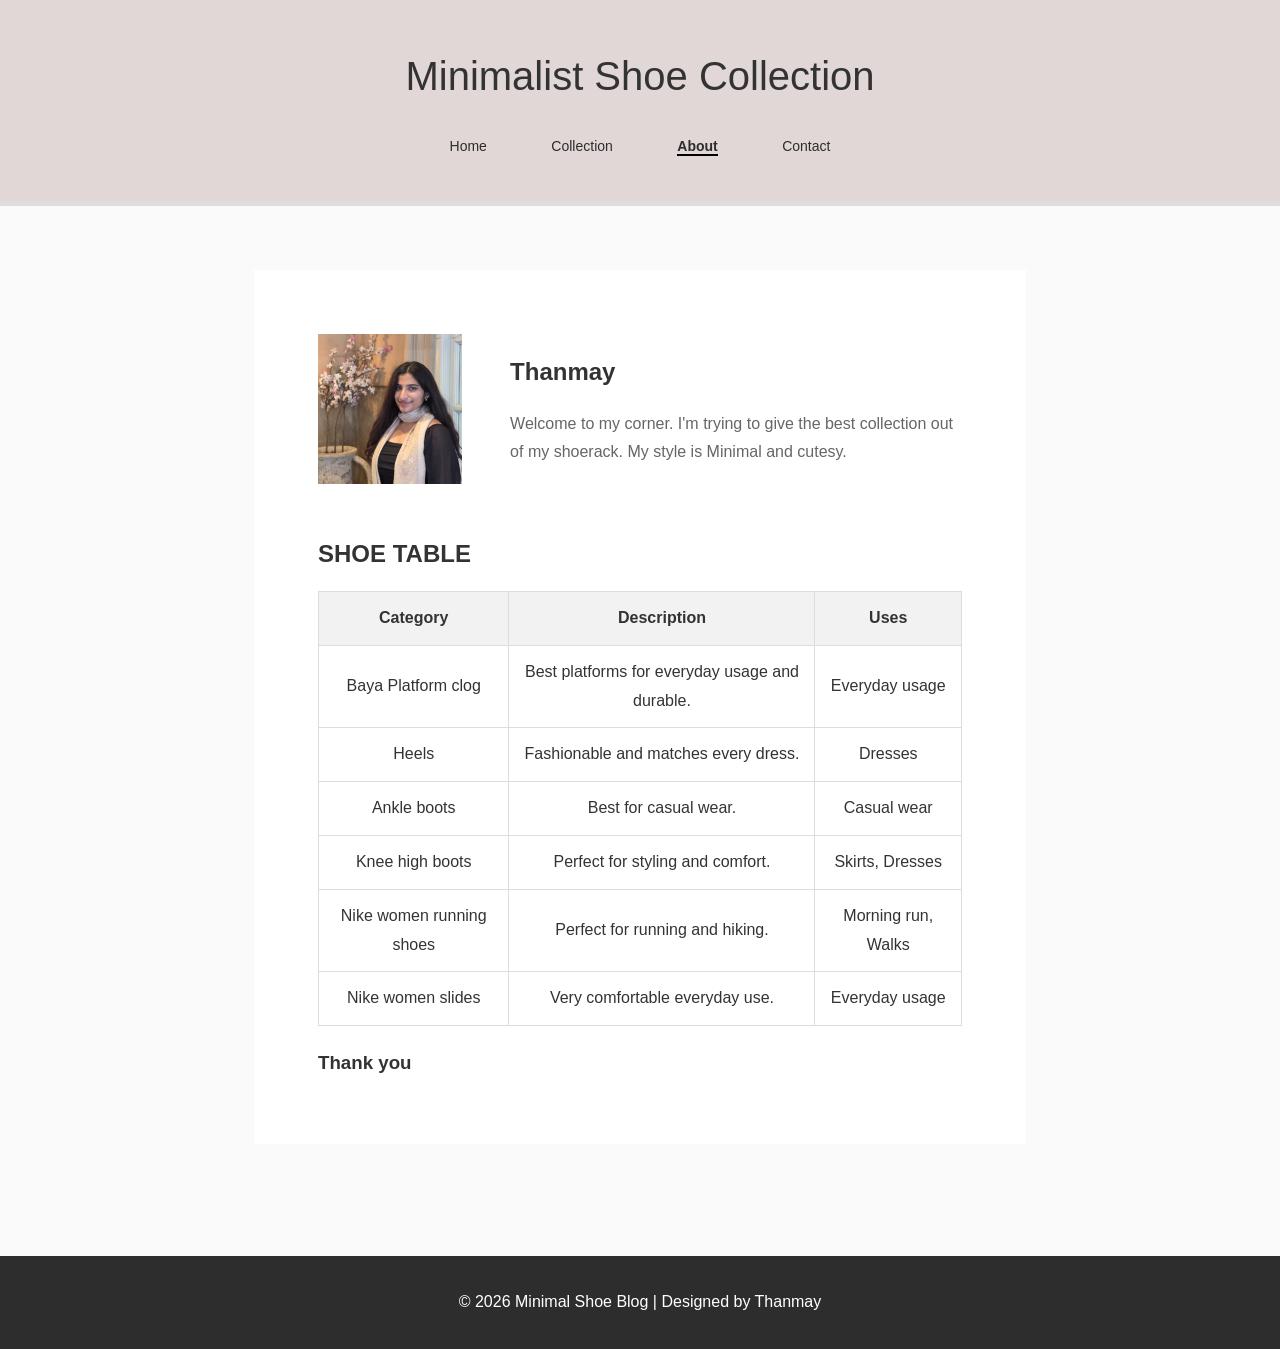
==== about.html @ 175f9228 "Add files via upload" ====
<!DOCTYPE html>
<html lang="en">

<head>
<meta charset="UTF-8">
<title>Home collection About contact </title>
<meta name="viewport" content="width=device-width, initial-scale=1.0">

<style>

* {
    margin: 0;
    padding: 0;
    box-sizing: border-box;
}

:root {
    --bg-color: #fafafa;
    --text-color: #333;
    --accent-color: #2d2d2d;
    --secondary-text: #666;
    --card-bg: #ffffff;
}

body {
    font-family: 'Segoe UI', sans-serif;
    background-color: var(--bg-color);
    color: var(--text-color);
    line-height: 1.8;
}

/* ===== HEADER (LIKE COLLECTION PAGE) ===== */
header {
    text-align: center;
    padding: 40px;
    background: rgb(225, 215, 215);
    border-bottom: 5px solid #ddd;
}

header h1 {
    margin: 0;
    font-weight: 500;
    font-size: 2.5rem;
}

/* NAVBAR CENTERED */
nav {
    margin-top: 20px;
}

nav a {
    text-decoration: none;
    color: var(--accent-color);
    margin: 0 30px;
    font-size: 14px;
}

nav a:hover {
    color: black;
}

/* ACTIVE LINK */
nav a.active {
    font-weight: bold;
    border-bottom: 2px solid black;
}

/* CONTAINER */
.container {
    max-width: 900px;
    margin: 0 auto;
    padding: 4rem 5%;
}

/* ABOUT BOX */
.about-content {
    background: var(--card-bg);
    padding: 4rem;
}

/* PROFILE */
.profile {
    display: flex;
    gap: 3rem;
    align-items: center;
    margin-bottom: 3rem;
}

.profile-image {
    width: 250px;
    height: 150px;
    overflow: hidden;
    display: flex;
    align-items: center;
    justify-content: center;
}

.profile-image img {
    width: 200px;
    height: 200px;
    object-fit: cover;
}

/* PROFILE TEXT */
.profile-info h3 {
    font-size: 1.5rem;
    margin-bottom: 1rem;
}

.profile-info p {
    color: var(--secondary-text);
}

/* TABLE */
table {
    width: 100%;
    border-collapse: collapse;
    margin-top: 1rem;
}

th, td {
    border: 1px solid #ddd;
    padding: 12px;
    text-align: center;
}

th {
    background-color: #f2f2f2;
}

tr:hover {
    background-color: #f9f9f9;
}

/* FOOTER */
footer {
    background: var(--accent-color);
    color: white;
    text-align: center;
    padding: 2rem;
    margin-top: 3rem;
}

</style>
</head>

<body>

<!-- ===== NEW HEADER ===== -->
<header>
    <h1>Minimalist Shoe Collection</h1>

    <nav>
        <a href="home.html">Home</a>
        <a href="shoe blog.html">Collection</a>
        <a href="about.html" class="active">About</a>
        <a href="contact.html">Contact</a>
    </nav>
</header>

<main class="container">

    <div class="about-content">

        <div class="profile">

            <div class="profile-image">
                <img src="profile.jpeg" alt="Thanmay profile photo">
            </div>

            <div class="profile-info">
                <h3>Thanmay</h3>
                <p>
                    Welcome to my corner. I'm trying to give the best collection out of my shoerack.
                    My style is Minimal and cutesy.
                </p>
            </div>

        </div>

        <h2>SHOE TABLE</h2>

        <table>

            <tr>
                <th>Category</th>
                <th>Description</th>
                <th>Uses</th>
            </tr>

            <tr>
                <td>Baya Platform clog</td>
                <td>Best platforms for everyday usage and durable.</td>
                <td>Everyday usage</td>
            </tr>

            <tr>
                <td>Heels</td>
                <td>Fashionable and matches every dress.</td>
                <td>Dresses</td>
            </tr>

            <tr>
                <td>Ankle boots</td>
                <td>Best for casual wear.</td>
                <td>Casual wear</td>
            </tr>

            <tr>
                <td>Knee high boots</td>
                <td>Perfect for styling and comfort.</td>
                <td>Skirts, Dresses</td>
            </tr>

            <tr>
                <td>Nike women running shoes</td>
                <td>Perfect for running and hiking.</td>
                <td>Morning run, Walks</td>
            </tr>

            <tr>
                <td>Nike women slides</td>
                <td>Very comfortable everyday use.</td>
                <td>Everyday usage</td>
            </tr>

        </table>

        <h3 style="margin-top:20px;">Thank you</h3>

    </div>

</main>

<footer>
    <p>&copy; 2026 Minimal Shoe Blog | Designed by Thanmay</p>
</footer>

</body>
</html>
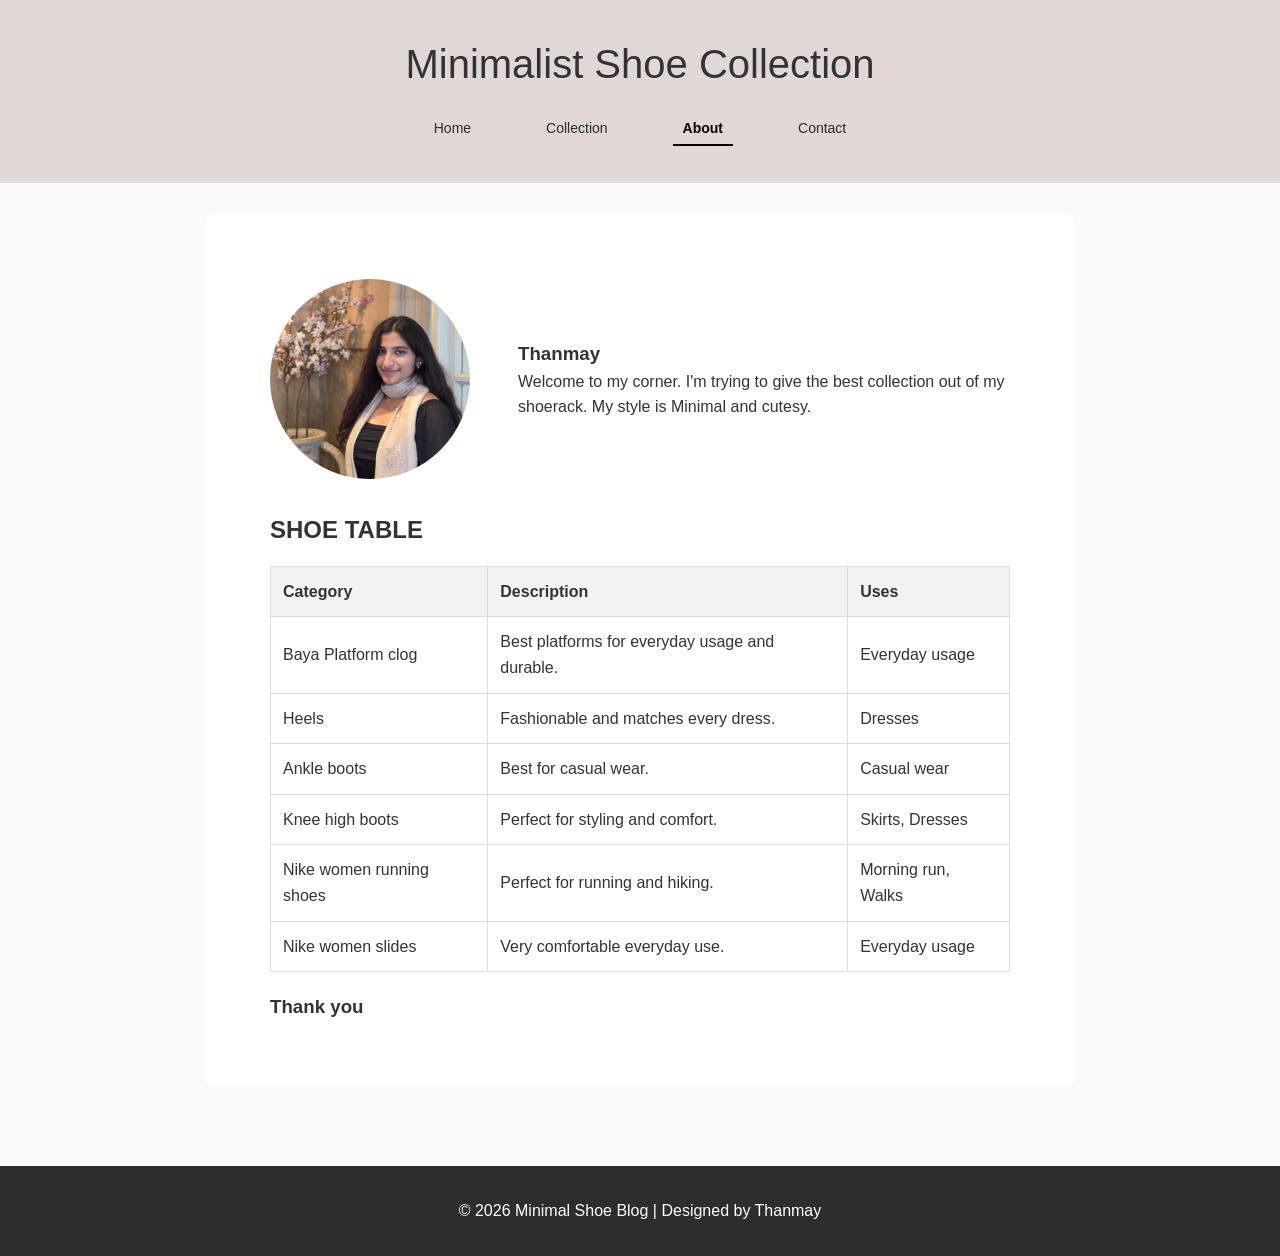
==== commit 218d2c48: "Update about.html" ====
--- a/about.html
+++ b/about.html
@@ -2,239 +2,244 @@
 <html lang="en">
 
 <head>
-<meta charset="UTF-8">
-<title>Home collection About contact </title>
-<meta name="viewport" content="width=device-width, initial-scale=1.0">
-
-<style>
-
-* {
-    margin: 0;
-    padding: 0;
-    box-sizing: border-box;
-}
-
-:root {
-    --bg-color: #fafafa;
-    --text-color: #333;
-    --accent-color: #2d2d2d;
-    --secondary-text: #666;
-    --card-bg: #ffffff;
-}
-
-body {
-    font-family: 'Segoe UI', sans-serif;
-    background-color: var(--bg-color);
-    color: var(--text-color);
-    line-height: 1.8;
-}
-
-/* ===== HEADER (LIKE COLLECTION PAGE) ===== */
-header {
-    text-align: center;
-    padding: 40px;
-    background: rgb(225, 215, 215);
-    border-bottom: 5px solid #ddd;
-}
-
-header h1 {
-    margin: 0;
-    font-weight: 500;
-    font-size: 2.5rem;
-}
-
-/* NAVBAR CENTERED */
-nav {
-    margin-top: 20px;
-}
-
-nav a {
-    text-decoration: none;
-    color: var(--accent-color);
-    margin: 0 30px;
-    font-size: 14px;
-}
-
-nav a:hover {
-    color: black;
-}
-
-/* ACTIVE LINK */
-nav a.active {
-    font-weight: bold;
-    border-bottom: 2px solid black;
-}
-
-/* CONTAINER */
-.container {
-    max-width: 900px;
-    margin: 0 auto;
-    padding: 4rem 5%;
-}
-
-/* ABOUT BOX */
-.about-content {
-    background: var(--card-bg);
-    padding: 4rem;
-}
-
-/* PROFILE */
-.profile {
-    display: flex;
-    gap: 3rem;
-    align-items: center;
-    margin-bottom: 3rem;
-}
-
-.profile-image {
-    width: 250px;
-    height: 150px;
-    overflow: hidden;
-    display: flex;
-    align-items: center;
-    justify-content: center;
-}
-
-.profile-image img {
-    width: 200px;
-    height: 200px;
-    object-fit: cover;
-}
-
-/* PROFILE TEXT */
-.profile-info h3 {
-    font-size: 1.5rem;
-    margin-bottom: 1rem;
-}
-
-.profile-info p {
-    color: var(--secondary-text);
-}
-
-/* TABLE */
-table {
-    width: 100%;
-    border-collapse: collapse;
-    margin-top: 1rem;
-}
-
-th, td {
-    border: 1px solid #ddd;
-    padding: 12px;
-    text-align: center;
-}
-
-th {
-    background-color: #f2f2f2;
-}
-
-tr:hover {
-    background-color: #f9f9f9;
-}
-
-/* FOOTER */
-footer {
-    background: var(--accent-color);
-    color: white;
-    text-align: center;
-    padding: 2rem;
-    margin-top: 3rem;
-}
-
-</style>
+    <meta charset="UTF-8">
+    <title>Home collection About contact</title>
+    <meta name="viewport" content="width=device-width, initial-scale=1.0">
+
+    <style>
+        * {
+            margin: 0;
+            padding: 0;
+            box-sizing: border-box;
+        }
+
+        :root {
+            --bg-color: #fafafa;
+            --text-color: #333;
+            --accent-color: #2d2d2d;
+            --secondary-text: #666;
+            --card-bg: #ffffff;
+        }
+
+        body {
+            font-family: 'Segoe UI', sans-serif;
+            background-color: var(--bg-color);
+            color: var(--text-color);
+            line-height: 1.6;
+            overflow-x: hidden;
+        }
+
+        /* ===== HEADER ===== */
+        header {
+            text-align: center;
+            padding: 2rem 1rem;
+            background: rgb(225, 215, 215);
+            border-bottom: 5px solid #ddd;
+        }
+
+        header h1 {
+            font-weight: 500;
+            font-size: clamp(1.5rem, 6vw, 2.5rem);
+            margin-bottom: 1rem;
+        }
+
+        /* NAVBAR */
+        nav {
+            display: flex;
+            justify-content: center;
+            flex-wrap: wrap;
+            gap: 15px;
+        }
+
+        nav a {
+            text-decoration: none;
+            color: var(--accent-color);
+            font-size: 14px;
+            padding: 5px 10px;
+        }
+
+        nav a:hover, nav a.active {
+            color: black;
+            font-weight: bold;
+            border-bottom: 2px solid black;
+        }
+
+        /* CONTAINER */
+        .container {
+            max-width: 900px;
+            margin: 0 auto;
+            padding: 2rem 1rem;
+        }
+
+        /* ABOUT BOX */
+        .about-content {
+            background: var(--card-bg);
+            padding: 1.5rem;
+            border-radius: 8px;
+        }
+
+        /* PROFILE (Mobile First) */
+        .profile {
+            display: flex;
+            flex-direction: column; /* Stack on mobile */
+            align-items: center;
+            text-align: center;
+            gap: 1.5rem;
+            margin-bottom: 2rem;
+        }
+
+        .profile-image {
+            width: 180px;
+            height: 180px;
+            border-radius: 50%; /* Optional: circular for cutesy look */
+            overflow: hidden;
+            flex-shrink: 0;
+        }
+
+        .profile-image img {
+            width: 100%;
+            height: 100%;
+            object-fit: cover;
+        }
+
+        /* TABLE WRAPPER (Prevents breaking layout) */
+        .table-container {
+            width: 100%;
+            overflow-x: auto;
+            margin-top: 1rem;
+        }
+
+        table {
+            width: 100%;
+            border-collapse: collapse;
+            min-width: 500px; /* Ensures table remains readable */
+        }
+
+        th, td {
+            border: 1px solid #ddd;
+            padding: 12px;
+            text-align: left;
+        }
+
+        th {
+            background-color: #f2f2f2;
+            font-weight: 600;
+        }
+
+        /* DESKTOP ADJUSTMENTS */
+        @media (min-width: 768px) {
+            .about-content {
+                padding: 4rem;
+            }
+
+            .profile {
+                flex-direction: row; /* Side-by-side on desktop */
+                text-align: left;
+                gap: 3rem;
+            }
+
+            .profile-image {
+                width: 200px;
+                height: 200px;
+            }
+
+            nav a {
+                margin: 0 20px;
+            }
+        }
+
+        /* FOOTER */
+        footer {
+            background: var(--accent-color);
+            color: white;
+            text-align: center;
+            padding: 2rem;
+            margin-top: 3rem;
+        }
+    </style>
 </head>
 
 <body>
 
-<!-- ===== NEW HEADER ===== -->
-<header>
-    <h1>Minimalist Shoe Collection</h1>
-
-    <nav>
-        <a href="home.html">Home</a>
-        <a href="shoe blog.html">Collection</a>
-        <a href="about.html" class="active">About</a>
-        <a href="contact.html">Contact</a>
-    </nav>
-</header>
-
-<main class="container">
-
-    <div class="about-content">
-
-        <div class="profile">
-
-            <div class="profile-image">
-                <img src="profile.jpeg" alt="Thanmay profile photo">
+    <header>
+        <h1>Minimalist Shoe Collection</h1>
+        <nav>
+            <a href="index.html">Home</a>
+            <a href="shoeblog.html">Collection</a>
+            <a href="about.html" class="active">About</a>
+            <a href="contact.html">Contact</a>
+        </nav>
+    </header>
+
+    <main class="container">
+        <div class="about-content">
+            <div class="profile">
+                <div class="profile-image">
+                    <img src="profile.jpeg" alt="Thanmay profile photo">
+                </div>
+                <div class="profile-info">
+                    <h3>Thanmay</h3>
+                    <p>
+                        Welcome to my corner. I'm trying to give the best collection out of my shoerack.
+                        My style is Minimal and cutesy.
+                    </p>
+                </div>
             </div>
 
-            <div class="profile-info">
-                <h3>Thanmay</h3>
-                <p>
-                    Welcome to my corner. I'm trying to give the best collection out of my shoerack.
-                    My style is Minimal and cutesy.
-                </p>
+            <h2>SHOE TABLE</h2>
+
+            <div class="table-container">
+                <table>
+                    <thead>
+                        <tr>
+                            <th>Category</th>
+                            <th>Description</th>
+                            <th>Uses</th>
+                        </tr>
+                    </thead>
+                    <tbody>
+                        <tr>
+                            <td>Baya Platform clog</td>
+                            <td>Best platforms for everyday usage and durable.</td>
+                            <td>Everyday usage</td>
+                        </tr>
+                        <tr>
+                            <td>Heels</td>
+                            <td>Fashionable and matches every dress.</td>
+                            <td>Dresses</td>
+                        </tr>
+                        <tr>
+                            <td>Ankle boots</td>
+                            <td>Best for casual wear.</td>
+                            <td>Casual wear</td>
+                        </tr>
+                        <tr>
+                            <td>Knee high boots</td>
+                            <td>Perfect for styling and comfort.</td>
+                            <td>Skirts, Dresses</td>
+                        </tr>
+                        <tr>
+                            <td>Nike women running shoes</td>
+                            <td>Perfect for running and hiking.</td>
+                            <td>Morning run, Walks</td>
+                        </tr>
+                        <tr>
+                            <td>Nike women slides</td>
+                            <td>Very comfortable everyday use.</td>
+                            <td>Everyday usage</td>
+                        </tr>
+                    </tbody>
+                </table>
             </div>
 
+            <h3 style="margin-top:20px;">Thank you</h3>
         </div>
-
-        <h2>SHOE TABLE</h2>
-
-        <table>
-
-            <tr>
-                <th>Category</th>
-                <th>Description</th>
-                <th>Uses</th>
-            </tr>
-
-            <tr>
-                <td>Baya Platform clog</td>
-                <td>Best platforms for everyday usage and durable.</td>
-                <td>Everyday usage</td>
-            </tr>
-
-            <tr>
-                <td>Heels</td>
-                <td>Fashionable and matches every dress.</td>
-                <td>Dresses</td>
-            </tr>
-
-            <tr>
-                <td>Ankle boots</td>
-                <td>Best for casual wear.</td>
-                <td>Casual wear</td>
-            </tr>
-
-            <tr>
-                <td>Knee high boots</td>
-                <td>Perfect for styling and comfort.</td>
-                <td>Skirts, Dresses</td>
-            </tr>
-
-            <tr>
-                <td>Nike women running shoes</td>
-                <td>Perfect for running and hiking.</td>
-                <td>Morning run, Walks</td>
-            </tr>
-
-            <tr>
-                <td>Nike women slides</td>
-                <td>Very comfortable everyday use.</td>
-                <td>Everyday usage</td>
-            </tr>
-
-        </table>
-
-        <h3 style="margin-top:20px;">Thank you</h3>
-
-    </div>
-
-</main>
-
-<footer>
-    <p>&copy; 2026 Minimal Shoe Blog | Designed by Thanmay</p>
-</footer>
+    </main>
+
+    <footer>
+        <p>&copy; 2026 Minimal Shoe Blog | Designed by Thanmay</p>
+    </footer>
 
 </body>
-</html>+
+</html>
